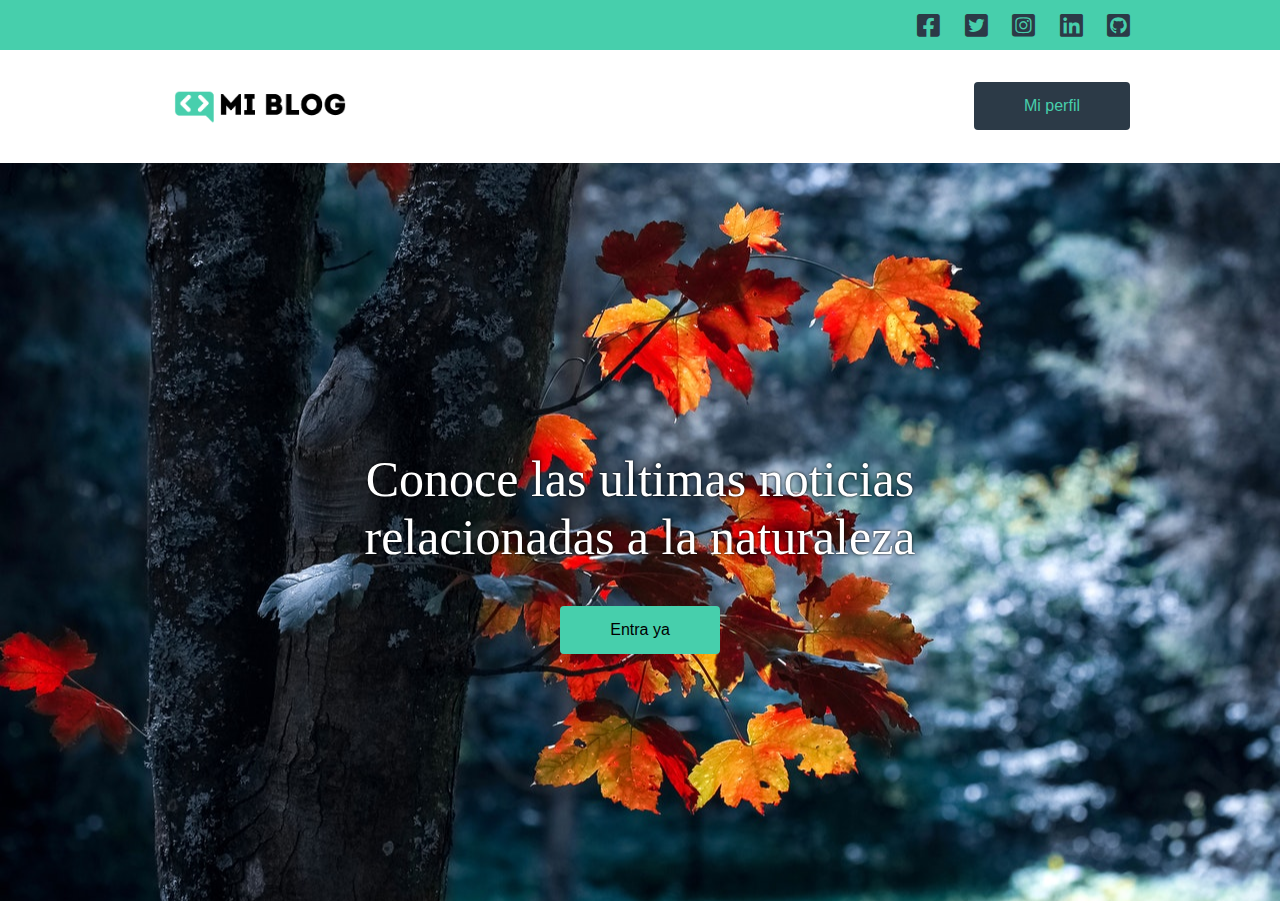
==== index.html @ 2e008640 "subida a github" ====
<!DOCTYPE html>
<html lang="en">
  <head>
    <meta charset="UTF-8" />
    <meta name="viewport" content="width=device-width, initial-scale=1.0" />
    <title>Mi Blog</title>
    <link rel="stylesheet" href="./assets/fontawesome/css/all.css" />
    <link rel="stylesheet" href="./css/main.css" />
    <link rel="stylesheet" href="./css/media-queries.css" />
  </head>
  <body>
    <!-- HEADER  -->
    <header class="header">
      <section class="social">
        <div class="social__container">
          <div class="social__icons">
            <a href=""><i class="fab fa-facebook-square"></i></a>
            <a href=""><i class="fab fa-twitter-square"></i></a>
            <a href=""><i class="fab fa-instagram-square"></i></a>
            <a href=""><i class="fab fa-linkedin"></i></a>
            <a href=""><i class="fab fa-github-square"></i></a>
          </div>
        </div>
      </section>
      <nav class="nav">
        <div class="nav__container">
          <section class="nav__logo">
            <a href="index.html">
              <img src="./assets/img/Logo-negro.png" alt="Logo" />
            </a>
          </section>
          <section class="nav__perfil">
            <a href="perfil.html" class="main__button--dark">
              Mi perfil
            </a>
          </section>
        </div>
      </nav>
    </header>

    <!-- PRINCIPAL SECTION -->
    <section class="main">
      <div class="main__contenedor">
        <h2 class="main__title">
          Conoce las ultimas noticias relacionadas a la naturaleza
        </h2>
        <a href="./blogs.html" class="main__button">Entra ya</a>
      </div>
    </section>
  </body>
</html>
---- css/main.css ----
@font-face {
  font-family: 'Roboto Mono';
  src: url("../assets/RobotoMono-Medium.ttf")
}

* {
  margin: 0;
  padding: 0;
}

body {
  font-family: "Roboto", sans-serif;
  height: 100vh;
}

a {
  text-decoration: none;
  color: black;
  display: inline;

}

.header {
  width: 100%;
  display: grid;
  grid-template-rows: 1fr;
}

.social {
  height: 50px;
  background: #47cfac;
}

.social__container {
  display: flex;
  justify-content: flex-end;
  align-items: center;
  height: 100%;
  max-width: 980px;
  margin: auto;
  padding: 0 20px;
}

.social__icons a {
  margin-left: 20px;
}

.social__icons .fab {
  color: #2C3A47;
  font-size: 26px;
}

.social__icons .fab:hover {
  color: black;
}



.nav__container {
  display: grid;
  grid-template-columns: 1fr 1fr;
  max-width: 980px;
  margin: auto;
  padding: 20px;
}

.nav__logo {
  display: flex;
  align-items: center;
}

.nav__logo img {
  width: 220px;
}

.nav__perfil {
  display: flex;
  align-items: center;
  justify-content: flex-end;
}

.main {
  background: url("../assets/img/autumn_bg.jpg") center / cover;
  text-align: center;
  display: flex;
  align-items: center;
  height: calc(100% - 162px);
}

.main__contenedor {
  width: 100%;
}

.main__title {
  color: white;
  font: 50px 'Roboto Slab';
  text-shadow: 0px 0px 3px black;
  max-width: 700px;
  padding: 20px;
  margin: 20px auto;
}

.main__button {
  padding: 15px 50px;
  display: inline-block;
  font-size: 16px;
  border-radius: 4px;
  background: #47cfac;
  color: black;
}

.main__button--dark {
  padding: 15px 50px;
  display: inline-block;
  font-size: 16px;
  border-radius: 4px;
  background: #2C3A47;
  color: #47cfac;
}

.noticias {
  background: rgb(226, 226, 226);
}

.noticias__container {
  max-width: 980px;
  margin: auto;
  display: grid;
  grid-template-columns: 1fr 1fr 1fr;
  gap: 20px;
  padding: 20px;
}

.noticias__main {
  grid-column: span 2;
  line-height: 1.5;
}

.noticias__title {
  margin-bottom: 20px;
  font: bold 30px 'Roboto Slab';
}

.noticias__img {
  width: 100%;
  max-height: 400px;
  object-fit: cover;
  display: block;
}

.noticias__description {
  align-self: center;
  line-height: 1.5;
}

.noticias__description h2 {
  font: bold 40px 'Roboto Slab';
}

.noticias__main h2 {
  font: bold 40px 'Roboto Slab';
}

.perfil__container {
  max-width: 980px;
  margin: auto;
  display: grid;
  grid-template-columns: 1fr 1fr 1fr;
  gap: 20px;
  padding: 50px 20px;
}

.noticias__description p {
  margin: 20px 0;
}

.post__button {
  border: 1px solid #aaa;
  padding: 10px 20px;
  display: inline-block;
}

.post__button:hover {
  background: rgba(0, 0, 0, 0.1);
}

.post-list {
  max-width: 980px;
  display: grid;
  grid-template-columns: 1fr 1fr 1fr;
  gap: 20px;
  margin: 50px auto;
  padding: 0 20px;
}

.post-list__title {
  grid-column: span 3;
  padding: 20px 0;
  border-bottom: 2px solid rgb(226, 226, 226);
  text-align: center;
}

.post__img {
  width: 100%;
  height: 180px;
  object-fit: cover;
}


.post__title {
  margin: 15px 0;
  font: bold 20px 'Roboto Slab';
}

.post__text {
  margin: 15px 0;
  line-height: 1.5;
}

.main-post {
  max-width: 980px;
  margin: 30px auto;
  padding: 20px;
}

.main-post__img {
  width: 100%;
  max-height: 400px;
  object-fit: cover;
}

.main-post__title {
  font: bold 50px 'Roboto Slab';
  margin: 20px 0;
}

.main-post__subtitle {
  border-bottom: 2px solid rgb(226, 226, 226);
  font: bold 20px 'Roboto Slab';
  margin-top: 20px;
}

.main-post__text {
  line-height: 2;
  font-size: 18px;
}

.contacto {
  background: rgb(226, 226, 226);
}

.contacto__container {
  max-width: 980px;
  margin: auto;
  display: grid;
  grid-template-columns: 1fr 1fr;
  gap: 20px;
  padding: 50px 20px;
}

.contacto__correo,
.contacto__mensaje {
  display: flex;
  align-items: center;

}

.contacto__correo:hover img,
.contacto__mensaje:hover img {
  transform: rotate(30deg);
  transition: 0.5s;
}



.contacto__img {
  height: 100px;
  transition: 0.5s;
}

.contacto__description {
  padding: 15px;
  line-height: 1.5;
}

.contacto__title {
  font: bold 20px 'Roboto Slab';
  margin-bottom: 5px;
}

.footer {
  background: #2C3A47;
  color: white;
  border-top: 35px solid #47cfac;
  height: 65px;
  display: flex;
  align-items: center;
  justify-content: center;
  text-align: center;
}
---- css/media-queries.css ----
@media (max-width: 770px) {
  .noticias__container {
    grid-template-columns: 1fr 1fr;
  }

  .noticias__description {
    grid-column: span 2;
  }

  .post-list {
    grid-template-columns: 1fr 1fr;
  }

  .post-list__title {
    grid-column: span 2;
  }

  .perfil__container {
    grid-template-columns: 1fr 1fr;
    gap: 20px;
  }

  .perfil__container .noticias__description,
  .perfil__container .noticias__main {
    grid-column: span 1;
  }

  .main__title {
    font-size: 40px;
  }

}


@media (max-width: 570px) {
  .nav__container {
    grid-template-columns: 1fr;
    place-items: center;
  }

  .social__container {
    justify-content: center;
  }

  .social__icons {
    max-width: 250px;
    width: 100%;
    display: flex;
    justify-content: space-around;
  }

  .social__icons a {
    margin: 0;
  }

  .nav__perfil {
    display: none;
  }

  .main__title {
    font-size: 30px;
  }

  .main-post__title {
    font-size: 40px;
  }

  .post-list {
    grid-template-columns: 1fr;
  }

  .post-list__title {
    grid-column: span 1;
  }

  .post__img {
    height: 250px;
    max-height: 250px;
  }

  .contacto__container {
    grid-template-columns: 1fr;
    gap: 40px 20px;
  }

  .perfil__container {
    grid-template-columns: 1fr;
    gap: 20px;
  }

  .contacto__img {
    height: 75px;
  }

  .contacto__description {
    padding: 0 15px;
  }

  .footer {
    padding: 20px 30px
  }


}

@media (max-width: 450px) {
  .social__container {
    justify-content: center;
  }



}
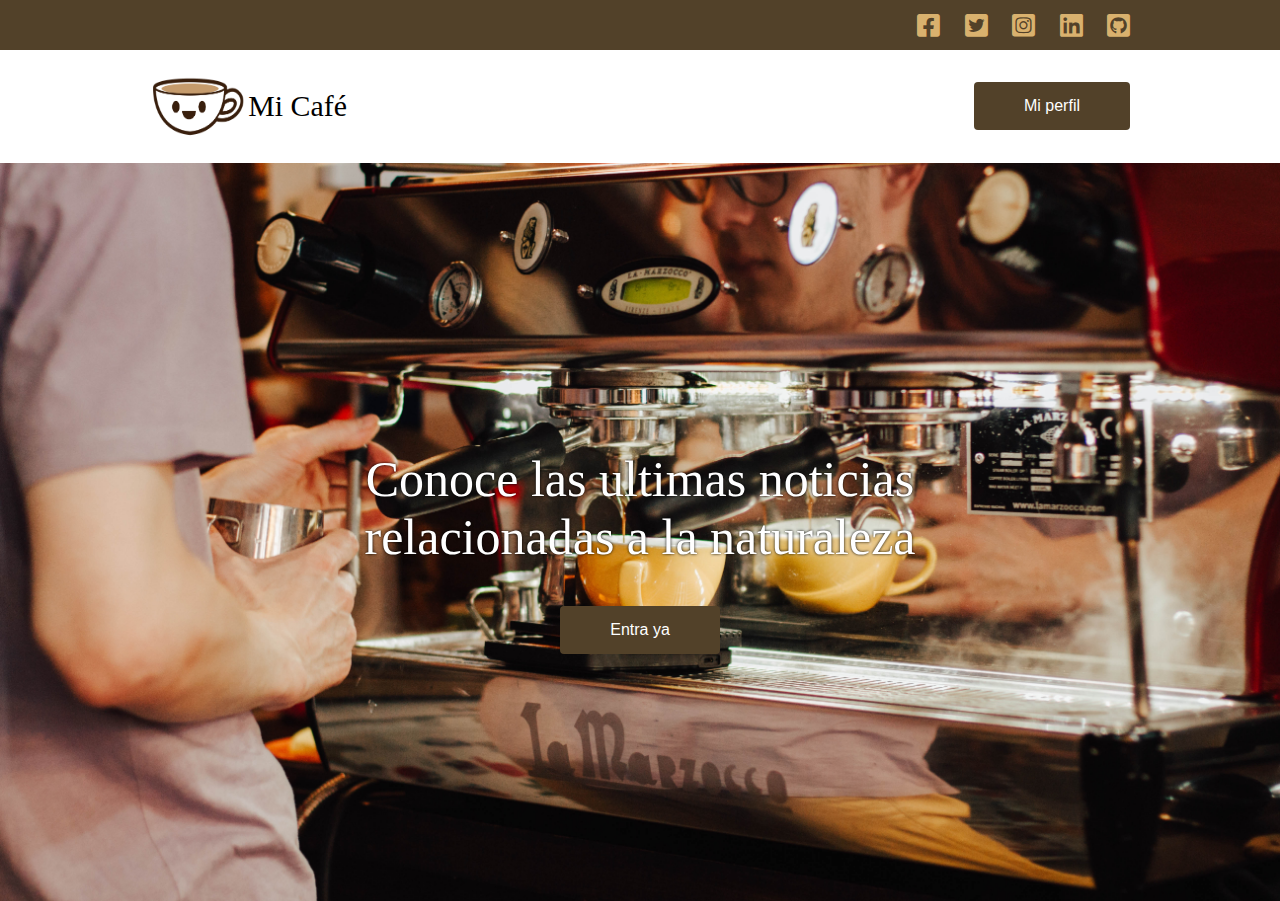
==== commit e6f3d397: "modificaciones en micafe" ====
--- a/index.html
+++ b/index.html
@@ -26,7 +26,7 @@
         <div class="nav__container">
           <section class="nav__logo">
             <a href="index.html">
-              <img src="./assets/img/Logo-negro.png" alt="Logo" />
+              <img src="./assets/img/mi_cafe.svg" alt="Logo" />
             </a>
           </section>
           <section class="nav__perfil">
--- a/css/main.css
+++ b/css/main.css
@@ -28,7 +28,7 @@
 
 .social {
   height: 50px;
-  background: #47cfac;
+  background: #524129;
 }
 
 .social__container {
@@ -46,12 +46,12 @@
 }
 
 .social__icons .fab {
-  color: #2C3A47;
+  color: #D9B16E;
   font-size: 26px;
 }
 
 .social__icons .fab:hover {
-  color: black;
+  color: #9F7E4E;
 }
 
 
@@ -80,7 +80,7 @@
 }
 
 .main {
-  background: url("../assets/img/autumn_bg.jpg") center / cover;
+  background: url("../assets/img/bg_cafe.jpg") center / cover;
   text-align: center;
   display: flex;
   align-items: center;
@@ -105,8 +105,8 @@
   display: inline-block;
   font-size: 16px;
   border-radius: 4px;
-  background: #47cfac;
-  color: black;
+  background: #524129;
+  color: white;
 }
 
 .main__button--dark {
@@ -114,8 +114,8 @@
   display: inline-block;
   font-size: 16px;
   border-radius: 4px;
-  background: #2C3A47;
-  color: #47cfac;
+  background: #524129;
+  color: white;
 }
 
 .noticias {
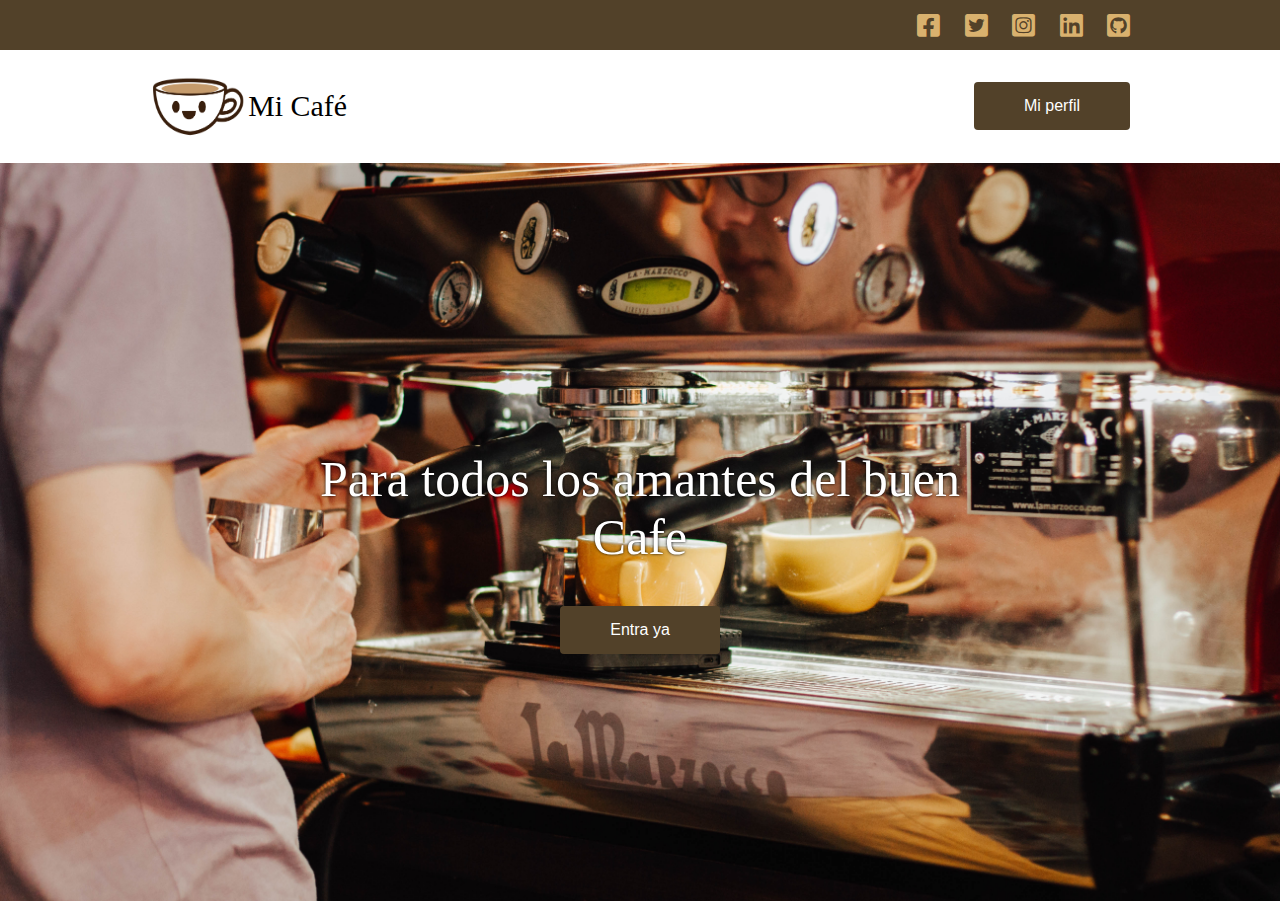
==== commit 883b8482: "correciones" ====
--- a/index.html
+++ b/index.html
@@ -3,7 +3,7 @@
   <head>
     <meta charset="UTF-8" />
     <meta name="viewport" content="width=device-width, initial-scale=1.0" />
-    <title>Mi Blog</title>
+    <title>Mi Cafe Blog</title>
     <link rel="stylesheet" href="./assets/fontawesome/css/all.css" />
     <link rel="stylesheet" href="./css/main.css" />
     <link rel="stylesheet" href="./css/media-queries.css" />
@@ -42,7 +42,7 @@
     <section class="main">
       <div class="main__contenedor">
         <h2 class="main__title">
-          Conoce las ultimas noticias relacionadas a la naturaleza
+          Para todos los amantes del buen Cafe
         </h2>
         <a href="./blogs.html" class="main__button">Entra ya</a>
       </div>
